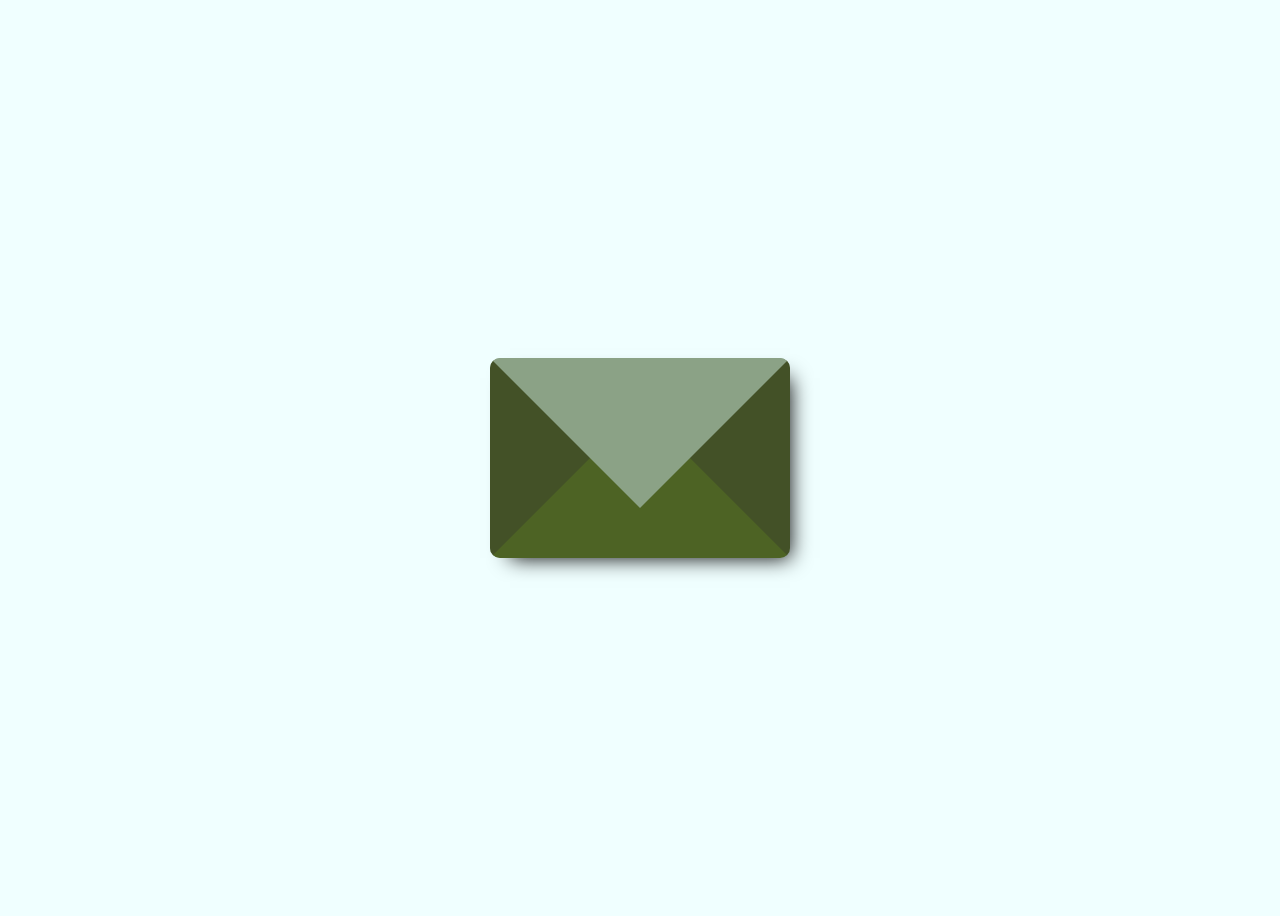
==== index.html @ 83f62eb2 "Add files via upload" ====
<!DOCTYPE html>
<html>
<head>
  <meta charset="utf-8">
  <meta name="viewport" content="width=device-width, initial-scale=1">
  <title>convite</title>
  <link rel="stylesheet" type="text/css" href="css/style.css">
</head>
<body>
  <div class="envelope">
    <div class="top-side"></div>
    <div class="left-side"></div>
    <div class="image">
      <a href="img/casamento.pdf"><img src="img/isaqsofia.png"></a>
    </div>
    <div class="right-side"></div>
    <div class="bottom-side"></div>
  </div>
</body>
</html>
---- css/style.css ----
@import url('https://fonts.googleapis.com/css2?family=Sofia&display=swap');

body{
	
	height: 100vh;
	display: flex;
	align-items: center;
	justify-content: center;
	background: #f0ffff;
}

.envelope{
	width: 300px;
	height: 200px;
	position: relative;
	background: #8ba286;
	cursor: pointer;
	border-radius: 10px;
	border-color: white;
	box-shadow: #000000  10px 10px 20px -10px;
}



.top-side{
	border-bottom: 150px solid #8ba286;
	top: -150px;
	transform-origin: bottom;
	z-index: 6;
	transform: rotateX(180deg);
	transition: all .8s ease;
	transition-delay: 0.6s;
}

.bottom-side{
	border-bottom: 150px solid #4d6324;
	position: absolute !important;
	bottom: 0;
	z-index: 4;
	border-radius: 10px;
}


.top-side, .bottom-side{
	border-left: 150px solid transparent;
	border-right: 150px solid transparent;
	position: relative;
	border-radius: 10px;
}

.left-side{
	border-left: 125px solid #435127;
	position: absolute;
	left: 0;
	border-radius: 10px;

}

.right-side{
	border-right: 125px solid #435127;
	position: absolute;
	right: 0;
	border-radius: 10px;

}

.left-side, .right-side{
	border-top: 100px solid transparent;
	border-bottom: 100px solid transparent;
	top: 0;
	z-index: 4;
}

.image{
	width: 163%;
	position: absolute;
	top: 0;
	left: 98%;
	transform: translateX(-50%);
	z-index: 3;
	transition: all 1s ease;
}

.image img{
	width: 40%;
	align-items: center;
	justify-content: center;
}

.envelope:hover .top-side{
	transform: rotateX(0deg);
	z-index: 3;
	transition-delay: .3s;
}

.envelope:hover .image{
	top: -70%;
	z-index: 3;
	transition-delay: 0.6s;
}
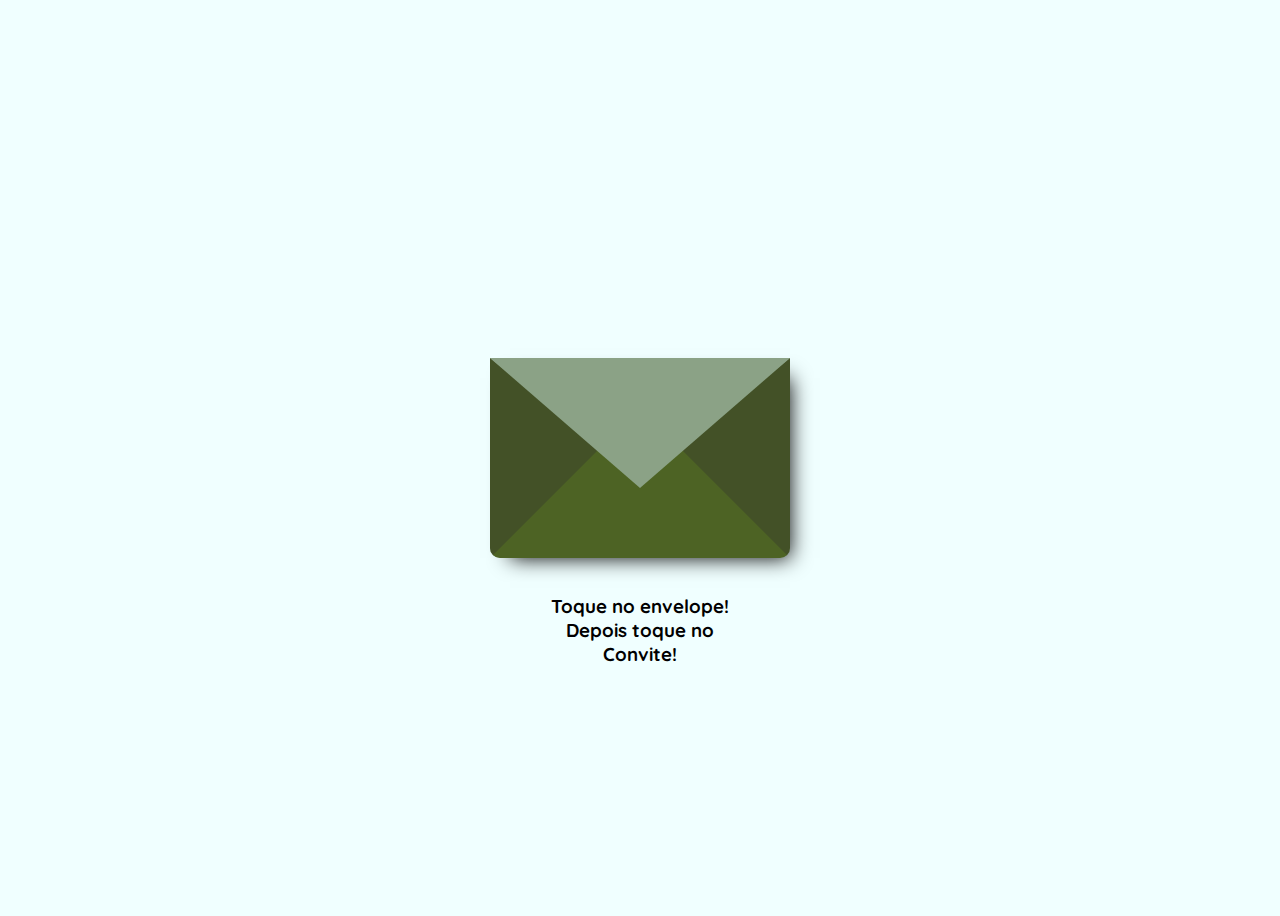
==== commit 41b7c7bc: "Add files via upload" ====
--- a/index.html
+++ b/index.html
@@ -5,16 +5,20 @@
   <meta name="viewport" content="width=device-width, initial-scale=1">
   <title>convite</title>
   <link rel="stylesheet" type="text/css" href="css/style.css">
+   <link rel="stylesheet" href="https://cdnjs.cloudflare.com/ajax/libs/font-awesome/6.1.2/css/all.min.css">
 </head>
 <body>
   <div class="envelope">
     <div class="top-side"></div>
     <div class="left-side"></div>
     <div class="image">
-      <a href="img/casamento.pdf"><img src="img/isaqsofia.png"></a>
+      <a href="img/isaqsofia.pdf"><img src="img/conviteisaquesofia.PNG"></a>
     </div>
     <div class="right-side"></div>
     <div class="bottom-side"></div>
   </div>
+  <div class="msg">
+    <h3>Toque no envelope! Depois toque no Convite!</h3>
+  </div>
 </body>
 </html>--- a/css/style.css
+++ b/css/style.css
@@ -1,4 +1,6 @@
 @import url('https://fonts.googleapis.com/css2?family=Sofia&display=swap');
+
+@import url('https://fonts.googleapis.com/css2?family=Montserrat&family=Quicksand:wght@500&display=swap');
 
 body{
 	
@@ -15,7 +17,7 @@
 	position: relative;
 	background: #8ba286;
 	cursor: pointer;
-	border-radius: 10px;
+	border-radius: 0 0 10px 10px;
 	border-color: white;
 	box-shadow: #000000  10px 10px 20px -10px;
 }
@@ -23,13 +25,15 @@
 
 
 .top-side{
-	border-bottom: 150px solid #8ba286;
-	top: -150px;
+	border-bottom: 130px solid #8ba286;
+	top: -130px;
 	transform-origin: bottom;
 	z-index: 6;
 	transform: rotateX(180deg);
-	transition: all .8s ease;
+	transition: all .8s ease-in-out;
 	transition-delay: 0.6s;
+
+
 }
 
 .bottom-side{
@@ -45,14 +49,13 @@
 	border-left: 150px solid transparent;
 	border-right: 150px solid transparent;
 	position: relative;
-	border-radius: 10px;
 }
 
 .left-side{
 	border-left: 125px solid #435127;
 	position: absolute;
 	left: 0;
-	border-radius: 10px;
+	border-radius: 0 0 10px 10px;
 
 }
 
@@ -60,7 +63,7 @@
 	border-right: 125px solid #435127;
 	position: absolute;
 	right: 0;
-	border-radius: 10px;
+	border-radius: 0 0 10px 10px;
 
 }
 
@@ -78,13 +81,14 @@
 	left: 98%;
 	transform: translateX(-50%);
 	z-index: 3;
-	transition: all 1s ease;
+	transition: all 1s ease-in-out;
 }
 
 .image img{
 	width: 40%;
 	align-items: center;
 	justify-content: center;
+	border: #8ba286 solid 0.01px;
 }
 
 .envelope:hover .top-side{
@@ -99,3 +103,14 @@
 	transition-delay: 0.6s;
 }
 
+.msg{
+	width: 180px;
+	height: 30px;
+	position: absolute;
+	z-index: 311;
+	top:  550px;
+	text-align: center;
+	font-family: 'Quicksand', sans-serif;
+	font-size: 1rem;
+	margin: 25px;
+}
